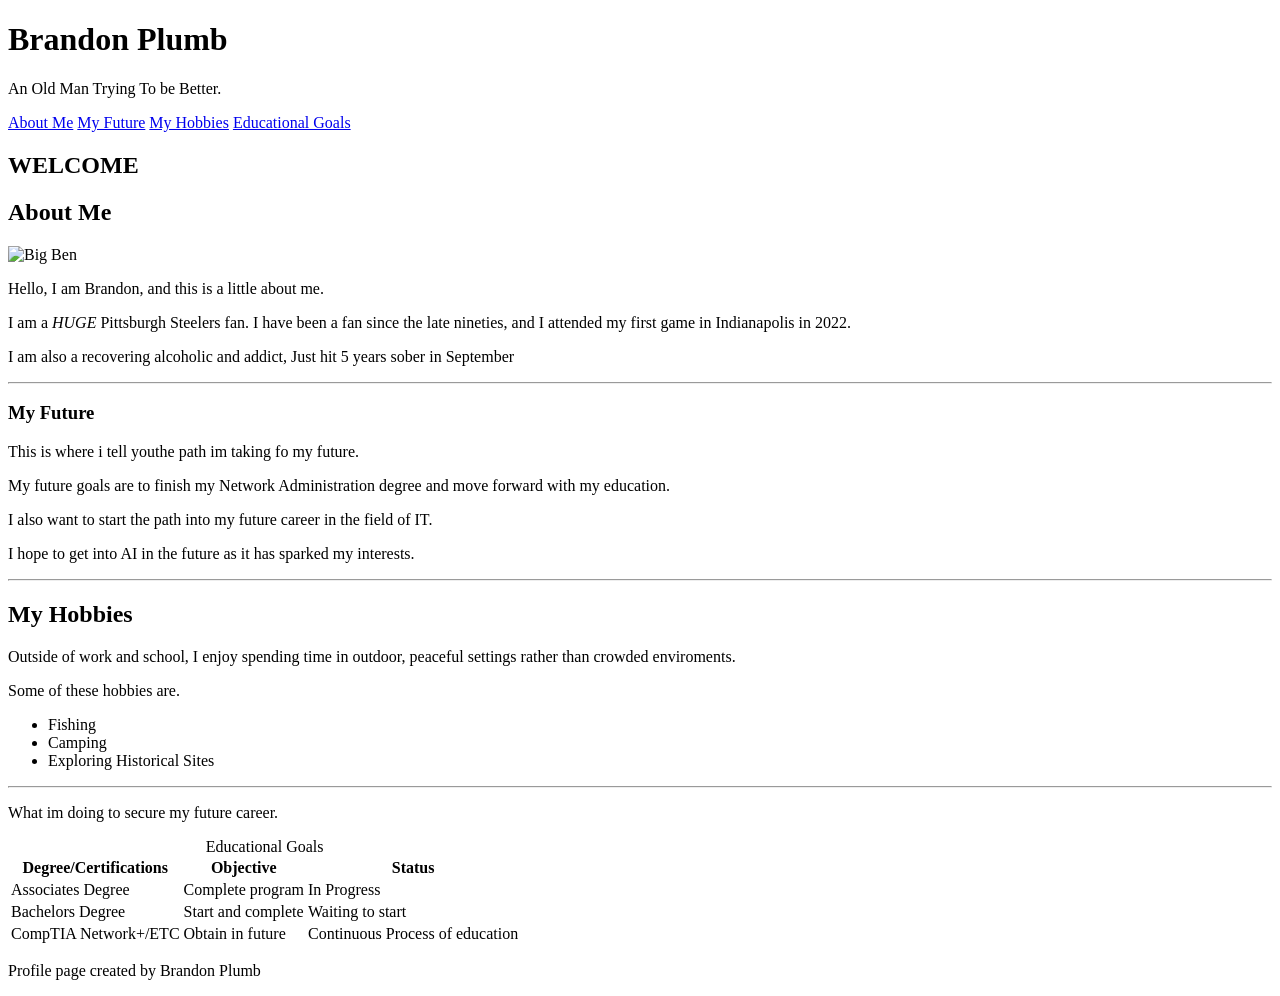
==== index.html @ 69377a06 "fix" ====
<!DOCTYPE html>
<html lang="en">
<head>
  <meta charset="UTF-8">
  <title>Brandon's First Web Page</title>
  <link rel="stylesheet" href="style.css">
</head>
<body>
<header id="GET TO KNOW ME"> 
 <h1>Brandon Plumb</h1>
<p class="tagline">An Old Man Trying To be Better.</p>
</header>

<nav>
  <a href="#about">About Me</a>
  <a href="#future">My Future</a>
  <a href="#hobbies">My Hobbies</a>
  <a href="#goals">Educational Goals</a>
</nav>

<main>
  <h2><strong>WELCOME</strong></h2>
<main>
  <section id="about" class="profile-card">
    <h2>About Me</h2>
   <img src="images/Big Ben.jpeg" alt="Big Ben">
  <p>Hello, I am Brandon, and this is a little about me.</p>
    I am a <em>HUGE</em> Pittsburgh Steelers fan. I have been a fan since the late nineties, and I attended my first game in Indianapolis in 2022.</p>
    <p>I am also a recovering alcoholic and addict, Just hit 5 years sober in September</p>
  </section>

  <hr>

<section id="My Future" class="profile-card">
  <h3>My Future</h2>
  <p>This is where i tell youthe path im taking fo my future.</p>
  <p>My future goals are to finish my Network Administration degree and move forward with my education.</p>
   <p>I also want to start the path into my future career in the field of IT.</p>
  <p>I hope to get into AI in the future as it has sparked my interests.</p>
  </section>

  <hr>

<section id="My Hobbies" class="profile-card">
  <h2>My Hobbies</h2>
  <p> Outside of work and school, I enjoy spending time in outdoor, peaceful settings rather than crowded enviroments.</p>
  <p>Some of these hobbies are.</p>
 <ul>
  <li>Fishing</li>
 <li>Camping</li>
 <li>Exploring Historical Sites</li>
 </ul>
 </section>
  
<hr>
<section id="Educational Goals" class="profile-card">
  <p>What im doing to secure my future career.</p>
  <table>
    <caption>Educational Goals</caption>
    <tr>
      <th>Degree/Certifications</th>
      <th>Objective</th>
      <th>Status</th>
    </tr>
    <tr>
      <td>Associates Degree</td>
      <td>Complete program</td>
      <td>In Progress</td>
    </tr>
    <tr>
      <td>Bachelors Degree</td>
      <td>Start and complete</td>
      <td>Waiting to start</td>
    </tr>
    <tr>
      <td>CompTIA Network+/ETC</td>
      <td>Obtain in future</td>
      <td>Continuous Process of education</td>
    </tr>
  </table>
</section>
</main>

<footer>
  <p>Profile page created by Brandon Plumb</p>
</footer>
  </body>
</html>
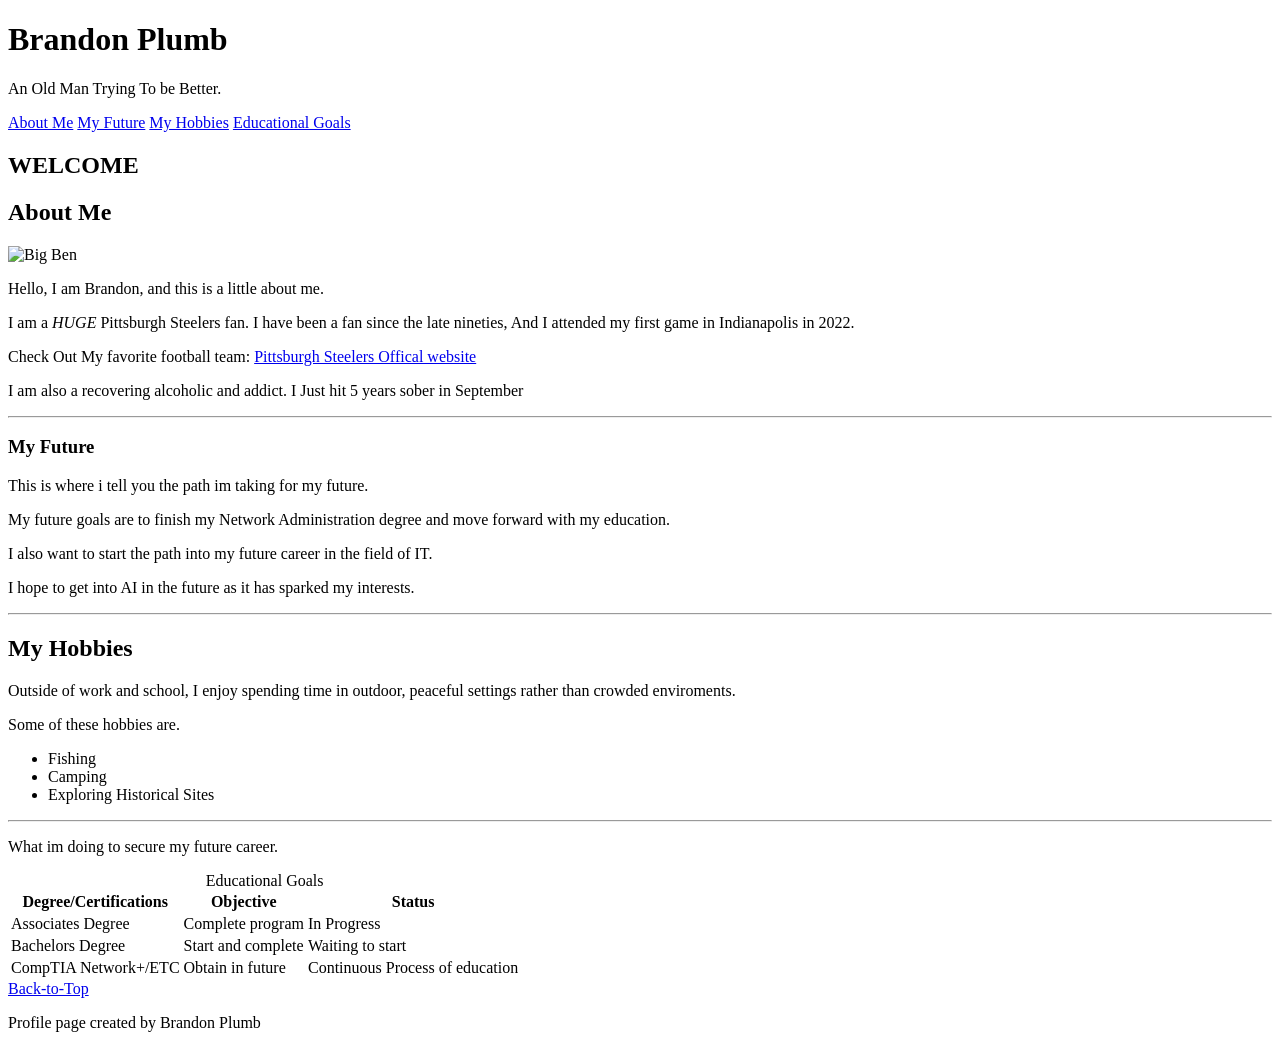
==== commit 33242f3b: "Refactor header and improve content structure in index.html" ====
--- a/index.html
+++ b/index.html
@@ -6,7 +6,7 @@
   <link rel="stylesheet" href="style.css">
 </head>
 <body>
-<header id="GET TO KNOW ME"> 
+<header id="top"> 
  <h1>Brandon Plumb</h1>
 <p class="tagline">An Old Man Trying To be Better.</p>
 </header>
@@ -22,21 +22,42 @@
   <h2><strong>WELCOME</strong></h2>
 <main>
   <section id="about" class="profile-card">
+
     <h2>About Me</h2>
+
    <img src="images/Big Ben.jpeg" alt="Big Ben">
+
   <p>Hello, I am Brandon, and this is a little about me.</p>
-    I am a <em>HUGE</em> Pittsburgh Steelers fan. I have been a fan since the late nineties, and I attended my first game in Indianapolis in 2022.</p>
-    <p>I am also a recovering alcoholic and addict, Just hit 5 years sober in September</p>
+
+<p>    I am a <em>HUGE</em> Pittsburgh Steelers fan.
+   I have been a fan since the late nineties,
+   And I attended my first game in Indianapolis in 2022.</p>
+</p>
+
+Check Out My favorite football team:
+   <a href="//https:www.steelers com/" target="_blank"
+    rel="noopener noreferrer">
+  Pittsburgh Steelers Offical website
+ </a>
+</p>
+
+ <p>
+  I am also a recovering alcoholic and addict.
+    I Just hit 5 years sober in September
+  </p>
   </section>
 
   <hr>
 
 <section id="My Future" class="profile-card">
   <h3>My Future</h2>
-  <p>This is where i tell youthe path im taking fo my future.</p>
+  <p>This is where i tell you the path im taking for my future.</p>
+
   <p>My future goals are to finish my Network Administration degree and move forward with my education.</p>
+
    <p>I also want to start the path into my future career in the field of IT.</p>
-  <p>I hope to get into AI in the future as it has sparked my interests.</p>
+
+   <p>I hope to get into AI in the future as it has sparked my interests.</p>
   </section>
 
   <hr>
@@ -81,6 +102,10 @@
 </section>
 </main>
 
+<div class="'back-to-top">
+  <a href="#top">Back-to-Top</a>
+</div>
+
 <footer>
   <p>Profile page created by Brandon Plumb</p>
 </footer>
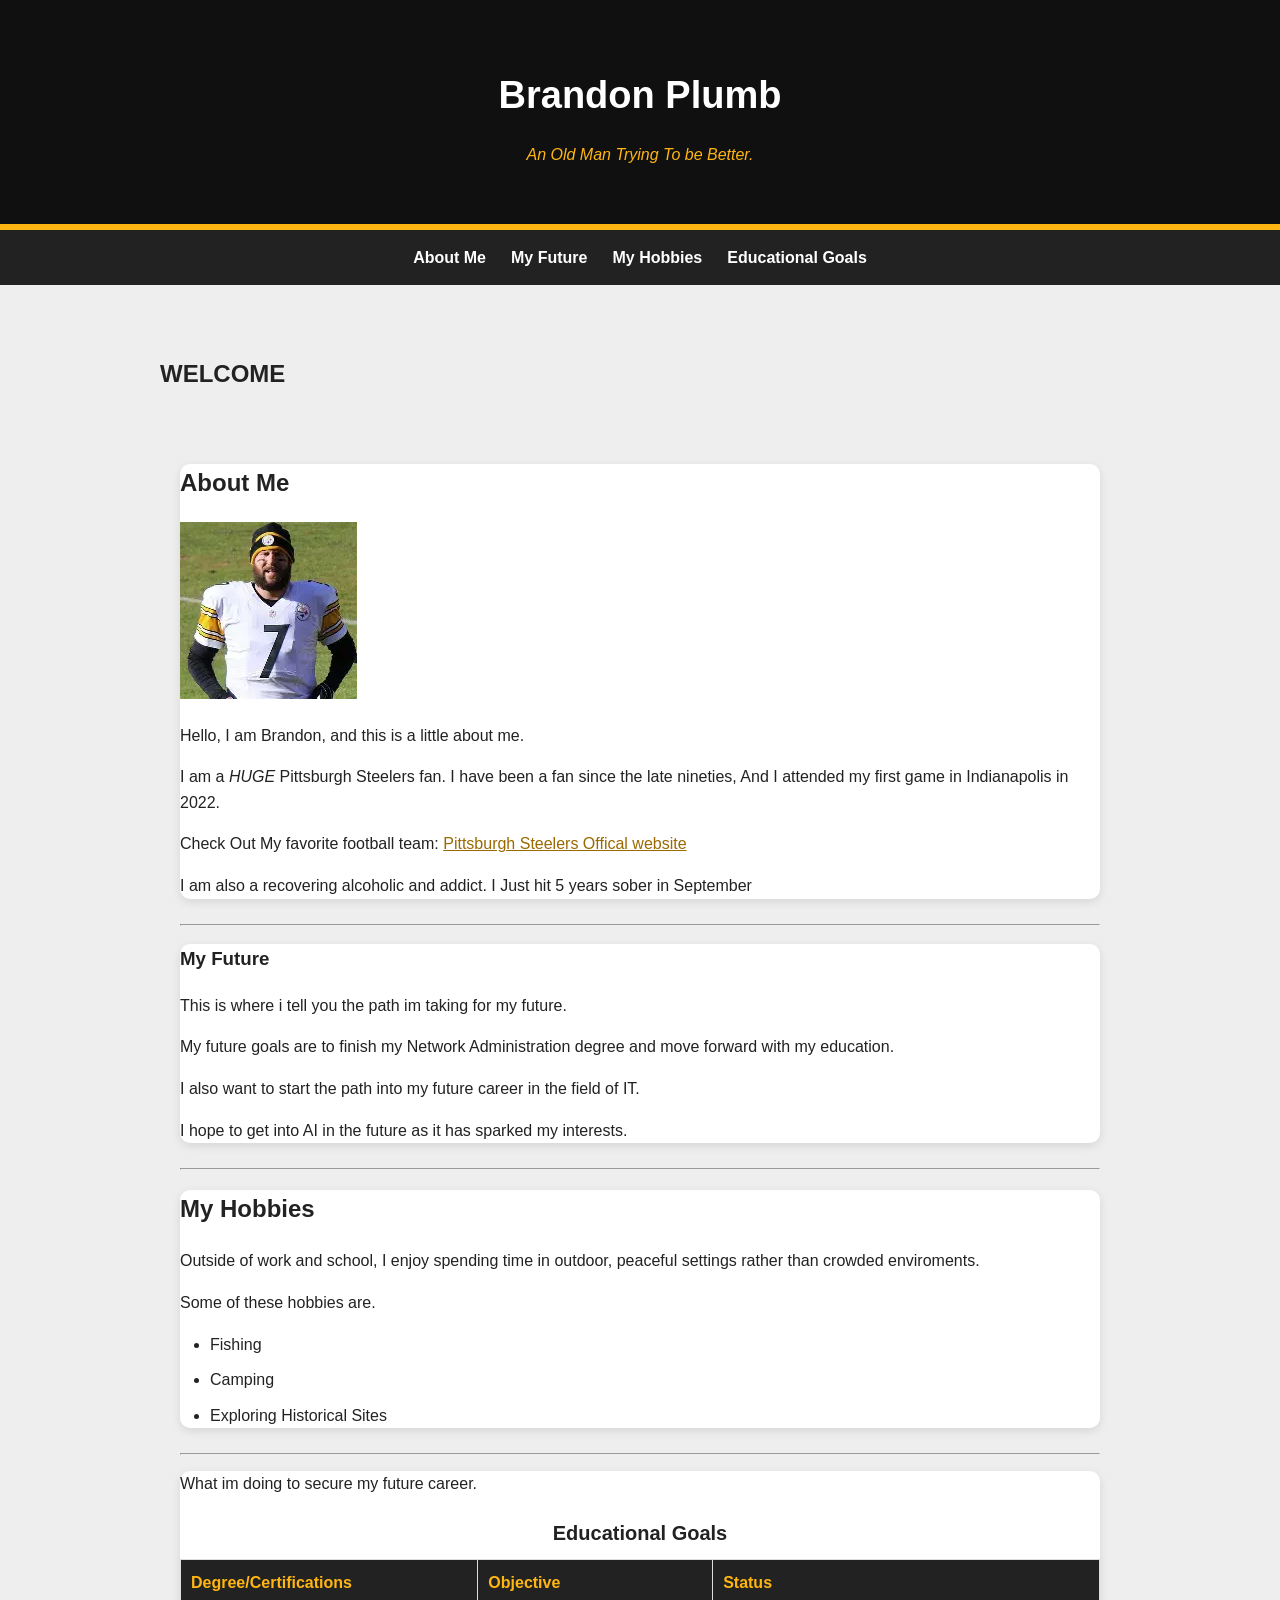
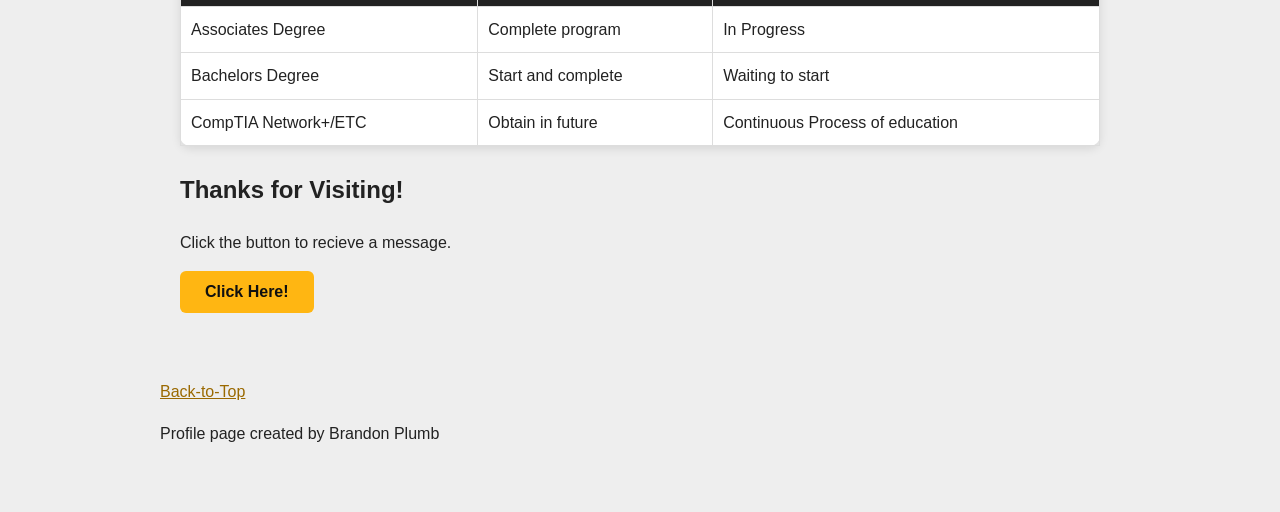
==== commit 1976261d: "Add interactive message section and style updates in index.html, script.js, and style.css" ====
--- a/index.html
+++ b/index.html
@@ -100,6 +100,12 @@
     </tr>
   </table>
 </section>
+<section calss="profile-card interaction">
+  <h2>Thanks for Visiting!</h2>
+  <p>Click the button to recieve a message.</p>
+  <button id="messageButton">Click Here!</button>
+  <p id="welcomeMessage"></p>
+</section>
 </main>
 
 <div class="'back-to-top">
--- a/style.css
+++ b/style.css
@@ -0,0 +1,126 @@
+* {
+    box-sizing: border-box;
+}
+
+body {
+    margin: 0;
+    padding: 0;
+    font-family: Arial, Helvetica, sans-serif;
+    background-color: #eeeeee;
+    color: #222222;
+    line-height: 1.6;
+
+}
+header {
+    background-color: #101010;
+    color: white;
+    padding: 40px 20px;
+    text-align: center;
+    border-bottom: 6px solid #ffb612;
+}
+header h1 {
+    font-size: 38px;
+    margin-bottom: 5px;
+}
+.tagline {
+    color: #ffb612;
+    font-style: italic;
+}
+nav {
+    background-color: #222222;
+    display: flex;
+    justify-content: center;
+    flex-wrap: wrap;
+    gap: 25px;
+    padding: 15px;
+}
+nav a {
+    color: white;
+    text-decoration: none;
+    font-weight: bold;
+}
+nav a:hover {
+    color: #ffb612;
+    text-decoration: underline;
+}
+main {
+    max-width: 1000px;
+    margin: 30px auto;
+    padding: 20px;
+}
+.welcome-heading {
+    text-align: center;
+    font-size: 32px;
+    color: #222222;
+    margin-bottom: 30px;
+}
+.profile-card {
+    background-color: #ffffff;
+    padding: 25x;
+    margin-bottom: 25px;
+    border-radius: 10px;
+    borderleft: 6px solid #ffb612;
+    box-shadow: 0 3px 10px rgba(0, 0, 0, 0.1);
+}
+profile-card h2 {
+    color: #222222;
+    border-bottom: 2px solid #ffb612;
+    padding-bottom: 15px;
+}
+profile-card img {
+    display: block;
+    width: 100%;
+    max-width: 400px;
+    height: auto;
+    margin: 20px auto;
+    border-radius: 10px;
+}
+a {
+    color: #9a6900;
+}
+a:hover {
+    color: #d18d00;
+}
+ul {
+    padding-left: 30px;
+}
+li {
+    margin-bottom: 10px;
+}
+table {
+    width: 100%;
+    border-collapse: collapse;
+    margin-top: 20px;
+}
+caption {
+    font-size: 20px;
+    font-weight: bold;
+    margin-bottom: 10px;
+}
+th {
+    background-color: #222222;
+    color: #ffb612;
+}
+th, td {
+    border: 1px solid #dddddd;
+    padding: 10px;
+    text-align: left;
+}
+button {
+    background-color: #ffb612;
+    color: #101010;
+    padding: 12px 25px;
+    border: none;
+    border-radius: 6px;
+    font-weight: bold;
+    font-size: 16px;
+    cursor: pointer;
+}
+button:hover {
+    background-color: #e5a000;
+}
+#welcomeMessage {
+    font-weight: bold;
+    color: #997000;
+    margin-top: 15px;
+}
